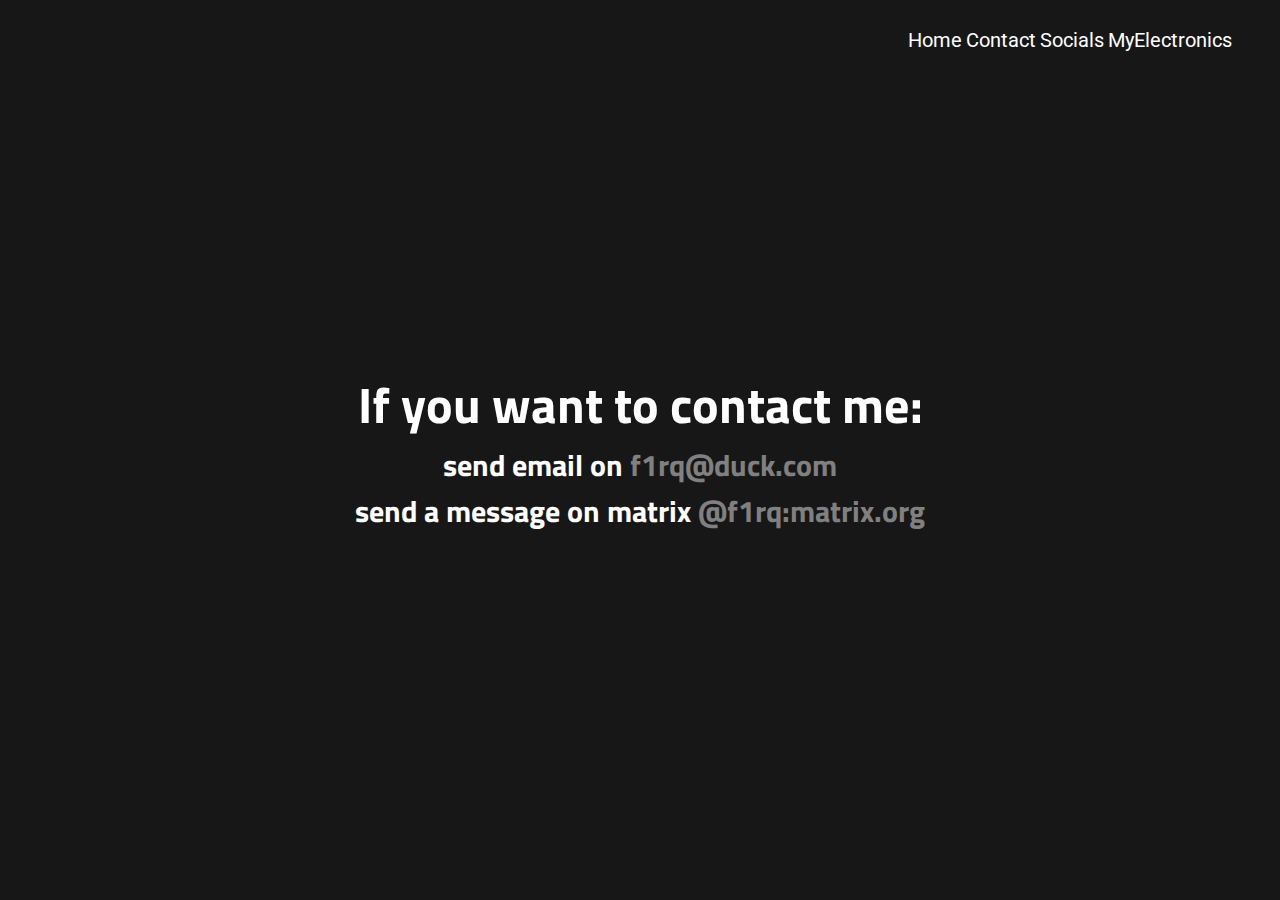
==== contact.html @ 64491075 "." ====
<!DOCTYPE html>
    <html>
        <head>
            <link href="https://fonts.googleapis.com/css2?family=Titillium+Web:ital,wght@1,200&display=swap" rel="stylesheet">
            <link rel="stylesheet" href="style.css">
            <link href="https://fonts.googleapis.com/css2?family=Roboto:wght@100&display=swap" rel="stylesheet">
            <title>f1rq's website</title>
            <link rel="icon" type="image/x-icon" href="https://i.imgur.com/VcwfyYr.png">
        </head>

        <body>
            <div id="gorapanel">
                <a href="./index.html" target="_self">Home</a> 
                <a href="./contact.html" target="_self">Contact</a> 
                <a href="./socials.html" target="_self">Socials</a> 
                <a href="./pcs.html" target="_self">MyElectronics</a>
            </div>
            
            <div id="srodek">
                <h1>If you want to contact me:</h1>
                <h3>send email on <span style="color: gray">f1rq@duck.com</span></h3>
                <h3>send a message on matrix <span style="color: gray">@f1rq:matrix.org</span></h3>
            </div>
           
        </body>
    </html>
---- style.css ----
body{
    background-color: #171717;
    color: white;
    font-family: 'Titillium Web', sans-serif;
    padding-top: 20px;  
}

@keyframes appear{
0% {
    opacity: 0;
    transform: translateX(-100px) translateY(-100);
}
100% {
    opacity: 1;
    transform: translateX(-100) translateY(-200px);
}


}

h1{
    color: white;
    font-size: 50px;
    margin: 0;
}

h2{
    color: rgb(124, 124, 124);
    margin: 0;
    font-size: 30px;
    text-align: center;
    font-family: 'Roboto', sans-serif;
}

h3{
    color: white;
    margin: 0;
    font-size: 30px;
    text-align: center;
}

h4{
    color: white;
    margin: 0;
    font-size: 30px;
    text-align: left;
}

h5{
    color: rgb(124, 124, 124);
    margin: 0;
    font-size: 30px;
    text-align: left;
}



p{
    color: white;
    margin: 0;
    text-align: left;
}

a{
    color: white;
    font-size: 20px;
    font-family: 'Roboto', sans-serif;
    text-decoration: none;
    transition: color .2s ease-in-out;
}

a:hover{
    color: #00b894;
}

#srodek{
    position: absolute;
    top: 50%;
    left: 50%;
    transform: translate(-50%, -50%);
    text-align: center;
    animation: appear 3s .5 both;
}

#gorapanel{
    text-align: right;
    margin-right: 40px;
}

.pcs1{
    position: absolute;
    top: 50%;
    left: 50%;
    transform: translate(-50%, -50%);
    text-align: center;
    animation: appear 3s .5 both;
    display: inline;
    display: flex;
}

li{
    text-align: left;
    list-style: none;
    color: white;
}

summary {
    color: white;
    margin: 0;
    font-size: 30px;
    text-align: left;
    display: block;
    left: 20px;
    position: relative;
}

summary:before {
    content: '';
    border: 10px solid;
    border-color: transparent transparent transparent white;
    position: absolute;
    left: -20px;
    top: 12px;
    transition: all .4s;
}


summary:hover {
    cursor: pointer;
}

details summary::-webkit-details-marker {
    display:none;
  }
  details[open] > summary:before {
    transform: rotate(90deg);
  }
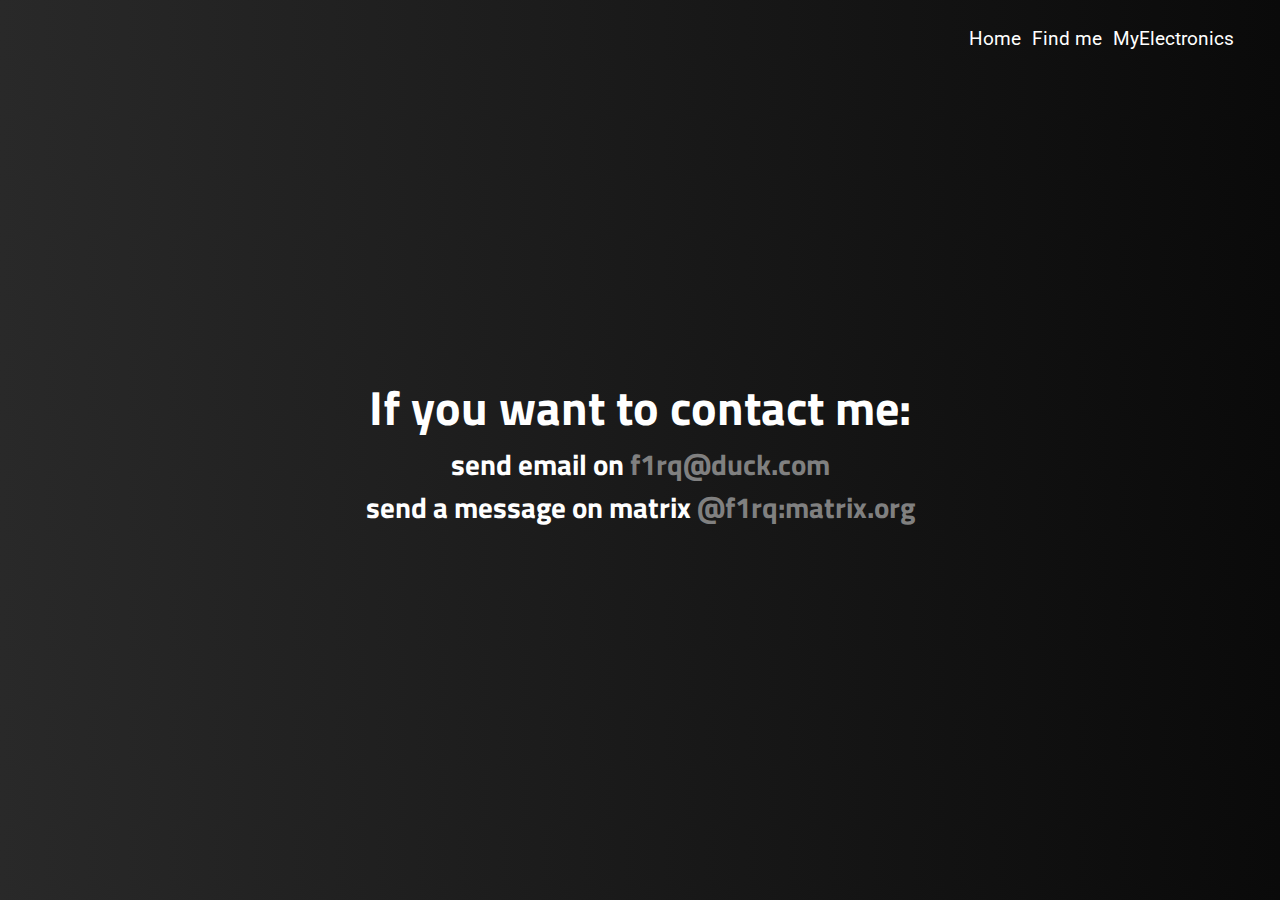
==== commit aaa86e71: "." ====
--- a/contact.html
+++ b/contact.html
@@ -5,15 +5,14 @@
             <link rel="stylesheet" href="style.css">
             <link href="https://fonts.googleapis.com/css2?family=Roboto:wght@100&display=swap" rel="stylesheet">
             <title>f1rq's website</title>
-            <link rel="icon" type="image/x-icon" href="https://i.imgur.com/VcwfyYr.png">
+            <link rel="icon" type="image/x-icon" href="https://i.imgur.com/n52aiiO.png">
         </head>
 
         <body>
             <div id="gorapanel">
                 <a href="./index.html" target="_self">Home</a> 
-                <a href="./contact.html" target="_self">Contact</a> 
-                <a href="./socials.html" target="_self">Socials</a> 
-                <a href="./pcs.html" target="_self">MyElectronics</a>
+            <a href="./findme.html" target="_self">Find me</a>
+            <a href="./pcs.html" target="_self">MyElectronics</a>
             </div>
             
             <div id="srodek">
--- a/style.css
+++ b/style.css
@@ -1,18 +1,18 @@
 body{
-    background-color: #171717;
+    background-image:linear-gradient(90deg, #292929, #0a0a0a);
     color: white;
     font-family: 'Titillium Web', sans-serif;
-    padding-top: 20px;  
+    padding-top: 2.1119324181626187vh;  
 }
 
 @keyframes appear{
 0% {
     opacity: 0;
-    transform: translateX(-100px) translateY(-100);
+    transform: translateX(-10.559662090813093vh) translateY(-100);
 }
 100% {
     opacity: 1;
-    transform: translateX(-100) translateY(-200px);
+    transform: translateX(-100) translateY(-21.119324181626187vh);
 }
 
 
@@ -20,14 +20,14 @@
 
 h1{
     color: white;
-    font-size: 50px;
+    font-size: 5.279831045406547vh;
     margin: 0;
 }
 
 h2{
     color: rgb(124, 124, 124);
     margin: 0;
-    font-size: 30px;
+    font-size: 3.167898627243928vh;
     text-align: center;
     font-family: 'Roboto', sans-serif;
 }
@@ -35,24 +35,23 @@
 h3{
     color: white;
     margin: 0;
-    font-size: 30px;
+    font-size: 3.167898627243928vh;
     text-align: center;
 }
 
 h4{
     color: white;
     margin: 0;
-    font-size: 30px;
+    font-size: 3.167898627243928vh;
     text-align: left;
 }
 
 h5{
     color: rgb(124, 124, 124);
     margin: 0;
-    font-size: 30px;
+    font-size: 3.167898627243928vh;
     text-align: left;
 }
-
 
 
 p{
@@ -61,15 +60,20 @@
     text-align: left;
 }
 
-a{
+#gorapanel{
+    text-align: right;
+    margin-right: 4.223864836325237vh;
+}
+
+#gorapanel a{
     color: white;
-    font-size: 20px;
+    font-size: 2.1119324181626187vh;
     font-family: 'Roboto', sans-serif;
     text-decoration: none;
     transition: color .2s ease-in-out;
 }
 
-a:hover{
+#gorapanel a:hover{
     color: #00b894;
 }
 
@@ -82,20 +86,21 @@
     animation: appear 3s .5 both;
 }
 
-#gorapanel{
-    text-align: right;
-    margin-right: 40px;
+a + a {
+    margin-left: .8vh;
 }
 
 .pcs1{
-    position: absolute;
-    top: 50%;
-    left: 50%;
-    transform: translate(-50%, -50%);
+    display: flex;
+    justify-content: center;
+    align-items: center;
     text-align: center;
+    min-height: 93.5vh;
+    position: relative;
     animation: appear 3s .5 both;
     display: inline;
     display: flex;
+    font-size: 2vh;
 }
 
 li{
@@ -107,20 +112,20 @@
 summary {
     color: white;
     margin: 0;
-    font-size: 30px;
+    font-size: 3.167898627243928vh;
     text-align: left;
     display: block;
-    left: 20px;
+    left: 2.1119324181626187vh;
     position: relative;
 }
 
 summary:before {
     content: '';
-    border: 10px solid;
+    border: 1.0559662090813093vh solid;
     border-color: transparent transparent transparent white;
     position: absolute;
-    left: -20px;
-    top: 12px;
+    left: -2.1119324181626187vh;
+    top: 1.2671594508975712vh;
     transition: all .4s;
 }
 
@@ -136,6 +141,42 @@
     transform: rotate(90deg);
   }
 
+@keyframes open {
+    0% {opacity: 0; margin-left: -20px}
+    100% {opacity: 1; margin-left: 0px}
+}
+ 
+details[open] summary ~ * {
+    animation: open .5s ease-in-out;
+}
 
-       
-  
+#findme{
+    display: flex;
+    justify-content: center;
+    align-items: center;
+    text-align: center;
+    min-height: 93.5vh;
+    position: relative;
+    animation: appear 3s .5 both;
+    display: inline;
+    display: flex;
+    font-size: 2vh;
+}
+
+#findme p {
+    color: white;
+    font-size: 3.167898627243928vh;
+    font-family: 'Roboto', sans-serif;
+}
+
+#findme a{
+    color: white;
+    font-size: 3.167898627243928vh;
+    font-family: 'Roboto', sans-serif;
+    text-decoration: none;
+    transition: color .2s ease-in-out;
+}
+
+#findme a:hover{
+    color: #00b894;
+}